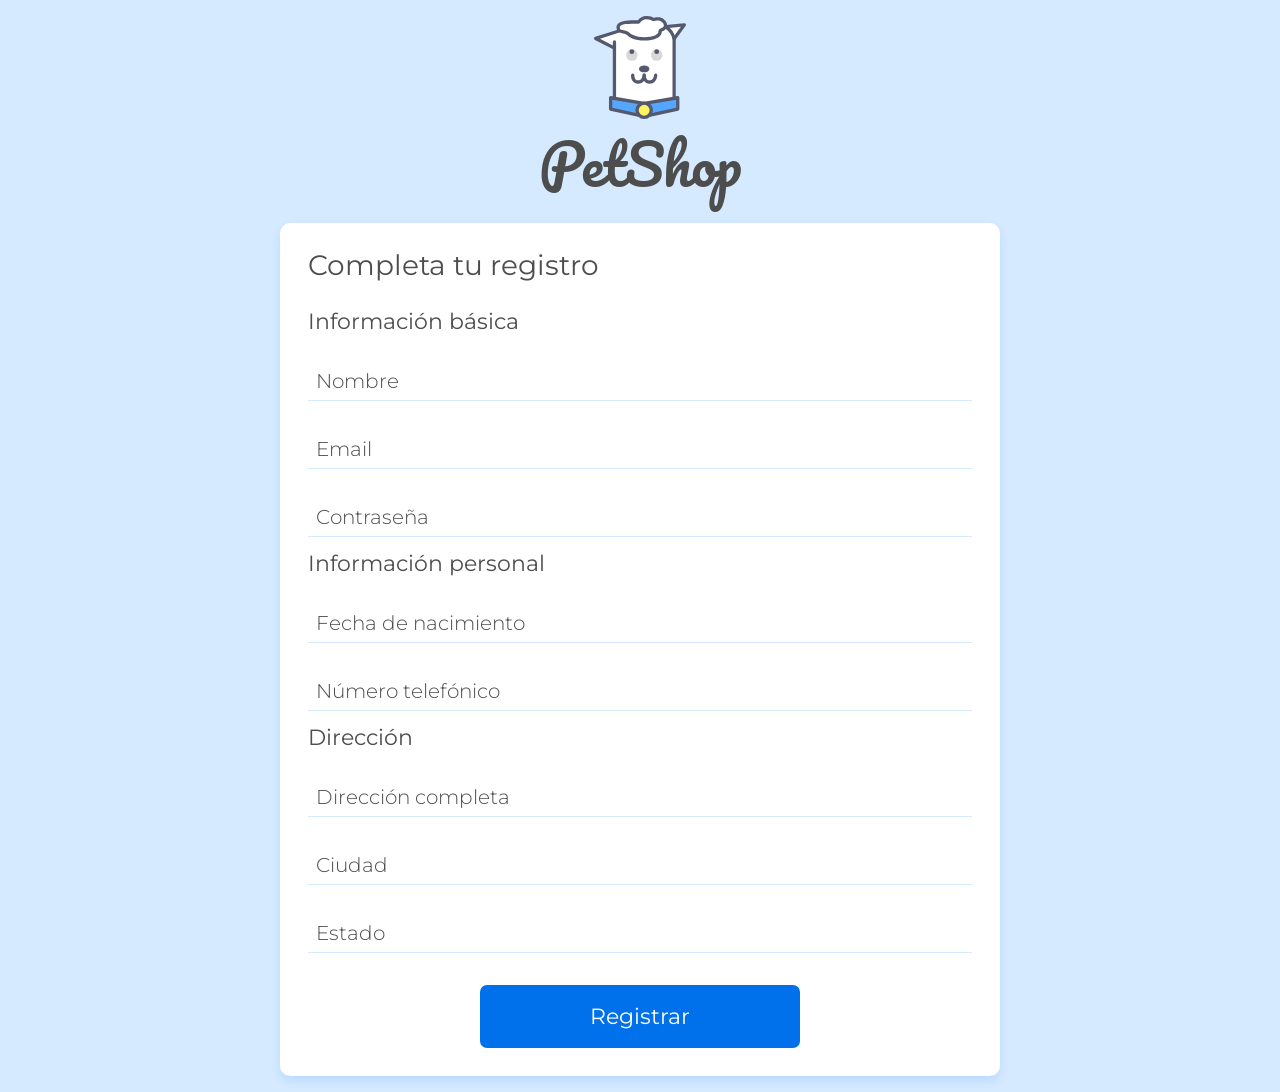
==== registro.html @ 7c3b0943 "Añadiendo archivos estado inicial del proyecto" ====
<!DOCTYPE html>
<html lang="es">
<head>
    <meta charset="UTF-8">
    <meta name="viewport" content="width=device-width, initial-scale=1.0">
    <title>Doguito Petshop | Crear cuenta</title>
    <link href="https://fonts.googleapis.com/css2?family=Montserrat:wght@300;400&display=swap" rel="stylesheet">
    <link href="https://fonts.googleapis.com/css2?family=Pacifico&display=swap" rel="stylesheet"> 
    <link rel="stylesheet" href="./assets/css/base/base.css">
    <link rel="stylesheet" href="./assets/css/registro.css">
    <link rel="stylesheet" href="./assets/css/componentes/card.css">
    <link rel="stylesheet" href="./assets/css/componentes/inputs.css">
    <link rel="stylesheet" href="./assets/css/componentes/button.css">
</head>
<body>
    <main class="container flex flex--column flex--center">
        <div class="cadastro-cabecalho">
            <img src="./assets/img/doguito.svg" alt="Logo Doguito" class="registry-header__logo">
            <h1 class="registry-header__title">PetShop</h1>
        </div>
        <section class="cartao">
            <h2 class="card__title">Completa tu registro</h2>
            <form action="./registro_concluido.html" class="formulario flex flex--column">
                <fieldset>
                    <legend class="form__label">Información básica</legend>
                    <div class="input-container">
                        <input name="name" id="name" class="input" type="text" placeholder="Nombre" required>
                        <label class="input-label" for="name">Nombre</label>
                        <span class="input-message-error">Este campo no es valido</span>
                    </div>
                    <div class="input-container">
                        <input name="email" id="email" class="input" type="email" placeholder="Email" required>
                        <label class="input-label" for="email">Email</label>
                        <span class="input-message-error">Este campo no es valido</span>
                    </div>
                    <div class="input-container">
                        <input name="password" id="password" class="input" type="password" placeholder="Contraseña" required minlength="6" maxlength="12">
                        <label class="input-label" for="password">Contraseña</label>
                        <span class="input-message-error">Este campo no es valido</span>
                    </div>
                </fieldset>
                <fieldset>
                    <legend class="form__label">Información personal</legend>
                    <div class="input-container">
                        <input name="birth" id="birth" class="input" type="text" placeholder="Fecha de nacimento">
                        <label class="input-label" for="birth">Fecha de nacimiento</label>
                        <span class="input-message-error">Este campo no es valido</span>
                    </div>
                    <div class="input-container">
                        <input name="phoneNumber" id="phoneNumber" class="input" type="text" placeholder="Número telefónico">
                        <label class="input-label" for="phoneNumber">Número telefónico</label>
                        <span class="input-message-error">Este campo no es valido</span>
                    </div>
                </fieldset>
                <fieldset>
                    <legend class="form__label">Dirección</legend>
                    <div class="input-container">
                        <input name="cep" id="cep" class="input" type="text" placeholder="CEP">
                        <label class="input-label" for="cep">Dirección completa</label>
                        <span class="input-message-error">Este campo no es valido</span>
                    </div>
                    <div class="input-container">
                        <input name="city" id="city" class="input" type="text" placeholder="Ciudad">
                        <label class="input-label" for="city">Ciudad</label>
                        <span class="input-message-error">Este campo no es valido</span>
                    </div>
                    <div class="input-container">
                        <input name="state" id="state" class="input" type="text" placeholder="Estado">
                        <label class="input-label" for="state">Estado</label>
                        <span class="input-message-error">Este campo no es valido</span>
                    </div>
                </fieldset>
                <button class="button">Registrar</a>
            </form>
        </section>
    </main>
</body>
</html>
---- assets/css/base/base.css ----
@import url(_reset.css);
@import url(_variables.css);

body {
  background-color: var(--secondary-color);
  color: var(--contrast-dark-color);
  font-family: var(--font-family-body);
  overflow-x: hidden;
}

.container {
  padding-right: 1rem;
  padding-left: 1rem;
}

.flex {
  display: flex;
}

.flex--center {
  align-items: center;
  justify-content: center;
}

.flex--column {
  flex-direction: column;
}

@media (min-width: 800px) {
  .container {
    padding-right: 2.5rem;
    padding-left: 2.5rem;
  }
}

@media (min-width: 1200px) {
  .container {
    padding-left: calc((100vw - 900px) / 2);
    padding-right: calc((100vw - 900px) / 2);
  }
}
---- assets/css/registro.css ----
.cadastro-cabecalho {
  display: flex;
  flex-direction: column;
  align-items: center;

  padding-top: 1rem;
}

.registry-header__logo {
  width: 2.625rem;
  margin-bottom: 0.5rem;
}

.registry-header__title {
  font-family: var(--font-family-logo);
  font-size: var(--font-size-logo);
  margin-bottom: 1rem;
}

@media (min-width: 800px) {
  .registry-header__logo {
    width: 5.75rem;
    margin-bottom: 1rem;
  }

  .registry-header__title {
    margin-bottom: 2rem;
  }
}
---- assets/css/componentes/card.css ----
.cartao {
  background-color: var(--contrast-light-color);
  border-radius: 10px;
  box-shadow: var(--shadow);
  width: 100%;
  max-width: 45rem;
  padding: 1.75rem;
  box-sizing: border-box;
  margin-bottom: 1rem;
}

.card__title {
  font-size: var(--font-size-card-title);
  margin-bottom: 1rem;
}
---- assets/css/componentes/inputs.css ----
.formulario {
  margin-top: 2rem;
}

.form__label {
  font-size: var(--font-size-form-fieldset);
  margin-bottom: 1rem;
}

.input-container {
  font-weight: var(--font-weigth-input);
  position: relative;
  margin-bottom: 1rem;
  display: flex;
  flex-direction: column;
  justify-content: flex-end;
  box-sizing: border-box;
}

.input {
  box-sizing: border-box;
  border-bottom: 1px solid var(--secondary-color);
  padding: 1.375rem 0.5rem 0.5rem;
  height: 3.25rem;
  width: 100%;
}

.input::placeholder {
  visibility: hidden;
  color: #00000000;
}

.input:focus {
  outline: none;
}

.input-label {
  position: absolute;
  top: 1.375rem;
  left: 0.5rem;
  font-size: var(--font-size-input-label);

  transition: all 0.25s;
}

.input:not(:placeholder-shown) + .input-label,
.input:focus + .input-label {
  font-size: 0.875rem;
  top: 0.25rem;
  transition: all 0.25s;
}

.input-container--invalid {
  margin-bottom: 0.5rem;
}

.input-container--invalid .input {
  border: 1px solid var(--warning-color);
  border-radius: 7px;
}

.input-container--invalid .input-label {
  color: var(--warning-color);
}

.input-message-error {
  display: none;
}

.input-container--invalid .input-message-error {
  color: var(--warning-color);
  display: block;
  margin-top: 0.5rem;
  padding-left: 0.5rem;
}

.textarea {
  box-sizing: border-box;
  border: 1px solid var(--secondary-color);
  padding: 0.5rem;
  border-radius: 7px;
  width: 100%;
  min-height: 3rem;
}

.textarea-container {
  position: relative;
  margin-top: 2rem;
  margin-bottom: 1rem;
  font-weight: var(--font-weigth-input);
}

.textarea::placeholder {
  visibility: hidden;
}

.textarea:focus {
  outline: none;
}

.textarea-label {
  position: absolute;
  top: 0.5rem;
  left: 0.5rem;
  font-size: var(--font-size-input-label);
  transition: all 0.25s;
}

.textarea:not(:placeholder-shown) + .textarea-label,
.textarea:focus + .textarea-label {
  font-size: 0.875rem;
  top: -1.25rem;
  transition: all 0.25s;
}

.textarea-container--invalid {
  margin-bottom: 0.5rem;
}

.textarea-container--invalid .textarea {
  border: 1px solid var(--warning-color);
}

.textarea-container--invalid .textarea-label {
  color: var(--warning-color);
}

.textarea-mensagem-erro {
  display: none;
}

.textarea-container--invalid .textarea-mensagem-erro {
  display: block;
  color: var(--warning-color);
  margin-top: 0.5rem;
  padding-left: 0.5rem;
}
---- assets/css/componentes/button.css ----
.button {
  display: block;
  background-color: var(--primary-color);
  border-radius: 7px;
  width: 100%;
  margin-top: 1rem;
  max-width: 20rem;
  padding: 1.125rem;
  box-sizing: border-box;
  color: var(--contrast-light-color);
  font-size: var(--font-size-button);
  align-self: center;
  text-align: center;
}

.simple-button {
  border: none;
  background-color: unset;
}

.simple-button--add {
  color: var(--primary-color);
}

.simple-button--delete {
  color: var(--warning-color);
}

.simple-button--edit {
  color: var(--success-color);
}
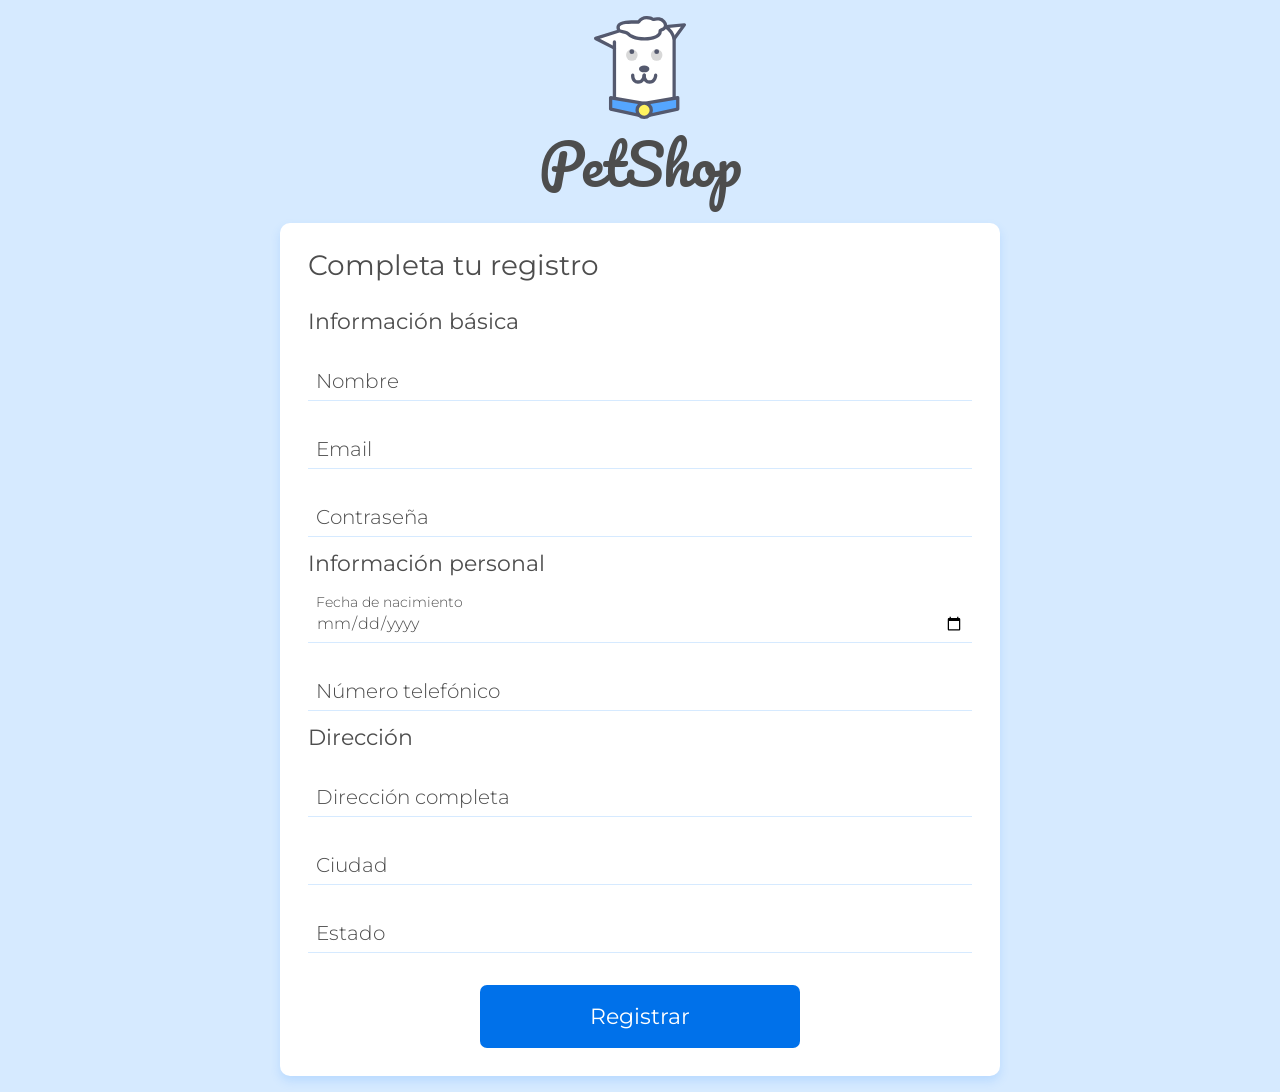
==== commit 0d0ea5d7: "Añadiendo script para validad mayoria de edad" ====
--- a/registro.html
+++ b/registro.html
@@ -4,8 +4,8 @@
     <meta charset="UTF-8">
     <meta name="viewport" content="width=device-width, initial-scale=1.0">
     <title>Doguito Petshop | Crear cuenta</title>
-    <link href="https://fonts.googleapis.com/css2?family=Montserrat:wght@300;400&display=swap" rel="stylesheet">
-    <link href="https://fonts.googleapis.com/css2?family=Pacifico&display=swap" rel="stylesheet"> 
+    <link rel="stylesheet" href="https://fonts.googleapis.com/css2?family=Montserrat:wght@300;400&display=swap">
+    <link rel="stylesheet" href="https://fonts.googleapis.com/css2?family=Pacifico&display=swap">
     <link rel="stylesheet" href="./assets/css/base/base.css">
     <link rel="stylesheet" href="./assets/css/registro.css">
     <link rel="stylesheet" href="./assets/css/componentes/card.css">
@@ -34,7 +34,7 @@
                         <span class="input-message-error">Este campo no es valido</span>
                     </div>
                     <div class="input-container">
-                        <input name="password" id="password" class="input" type="password" placeholder="Contraseña" required minlength="6" maxlength="12">
+                        <input name="password" id="password" class="input" type="password" placeholder="Contraseña" required pattern="^(?=.*[A-Za-z])(?=.*\d)[A-Za-z\d]{8,}$" title="Min 8 caracteres,debe contener números y letras">
                         <label class="input-label" for="password">Contraseña</label>
                         <span class="input-message-error">Este campo no es valido</span>
                     </div>
@@ -42,7 +42,7 @@
                 <fieldset>
                     <legend class="form__label">Información personal</legend>
                     <div class="input-container">
-                        <input name="birth" id="birth" class="input" type="text" placeholder="Fecha de nacimento">
+                        <input name="birth" id="birth" class="input" type="date" placeholder="Fecha de nacimento" data-type="birthDATE">
                         <label class="input-label" for="birth">Fecha de nacimiento</label>
                         <span class="input-message-error">Este campo no es valido</span>
                     </div>
@@ -74,5 +74,6 @@
             </form>
         </section>
     </main>
+    <script src="/js/script.js" type="module"></script>
 </body>
 </html>
